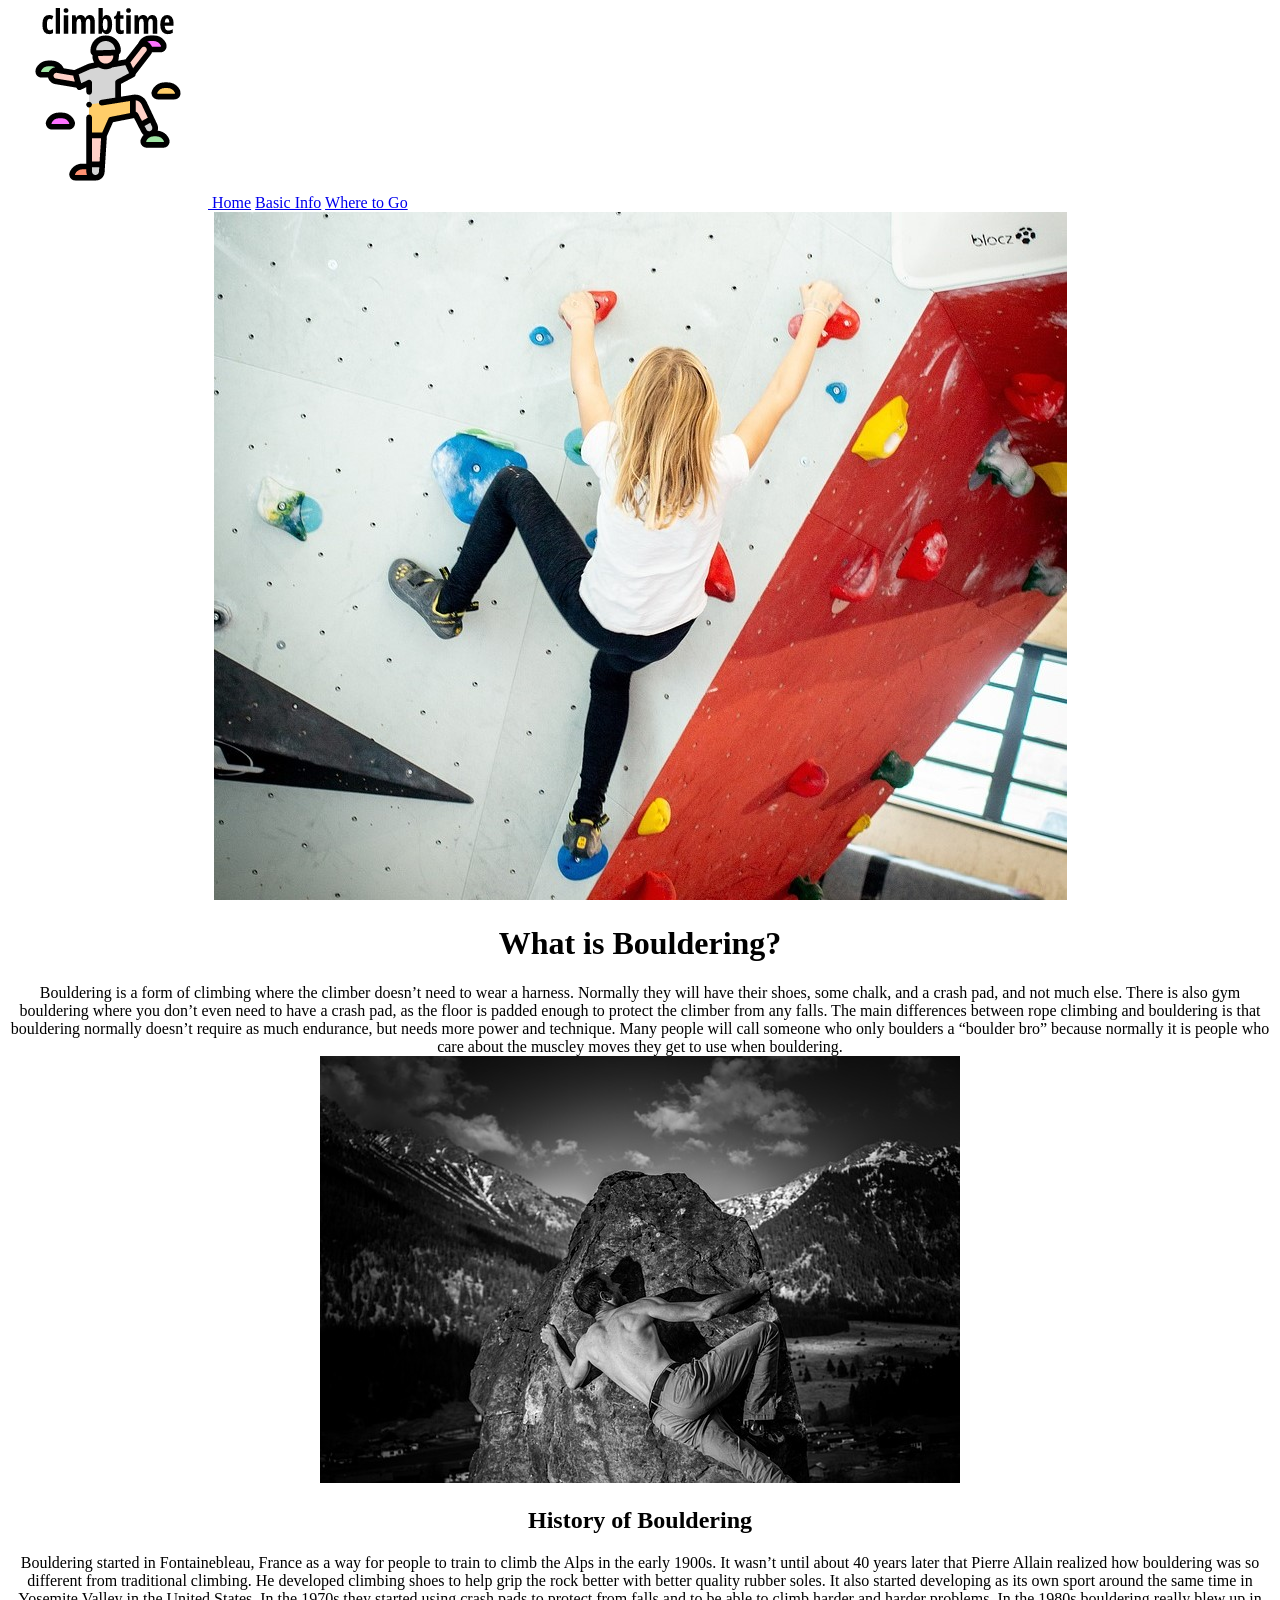
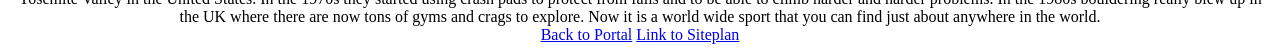
==== climbtime/index.html @ 029b0d92 "Started work on climb time" ====
<!DOCTYPE html>
<html lang="en">
<head>
    <meta charset="UTF-8">
    <meta name="viewport" content="width=device-width, initial-scale=1.0">
    <link type="text/css" rel="stylesheet" href="styles/styles.css">
    <title>Climb Time Home Page</title>
</head>
<body>
    <header>
        <nav>
            <a href="./">
                <img src="assets/logo.png">
            </a>
            <a href="./">Home</a>
            <a href="info.html">Basic Info</a>
            <a href="where.html">Where to Go</a>
        </nav>
    </header>
    <main>
        <img class="hero-img" src="assets/indoor.jpg">
        <h1 class="hero-title">What is Bouldering?</h1>
        <div id="boulder-def">
            Bouldering is a form of climbing where the climber doesn’t need to wear a harness. Normally they will have their shoes, some chalk, and a crash pad, and not much else. There is also gym bouldering where you don’t even need to have a crash pad, as the floor is padded enough to protect the climber from any falls. The main differences between rope climbing and bouldering is that bouldering normally doesn’t require as much endurance, but needs more power and technique. Many people will call someone who only boulders a “boulder bro” because normally it is people who care about the muscley moves they get to use when bouldering.
        </div>
        <img id="history-img" src="assets/bouldering.jpg">
        <h2 id="history-title">History of Bouldering</h2>
        <div id="history-text">
            Bouldering started in Fontainebleau, France as a way for people to train to climb the Alps in the early 1900s. It wasn’t until about 40 years later that Pierre Allain realized how bouldering was so different from traditional climbing. He developed climbing shoes to help grip the rock better with better quality rubber soles. It also started developing as its own sport around the same time in Yosemite Valley in the United States. In the 1970s they started using crash pads to protect from falls and to be able to climb harder and harder problems. In the 1980s bouldering really blew up in the UK where there are now tons of gyms and crags to explore. Now it is a world wide sport that you can find just about anywhere in the world.
        </div>
    </main>
    <footer>
        <a href="../">Back to Portal</a>
        <a href="./site-plan.html">Link to Siteplan</a>
    </footer>
</body>
</html>
---- climbtime/styles/styles.css ----
main{
    text-align: center;
}

footer{
    text-align: center;
}
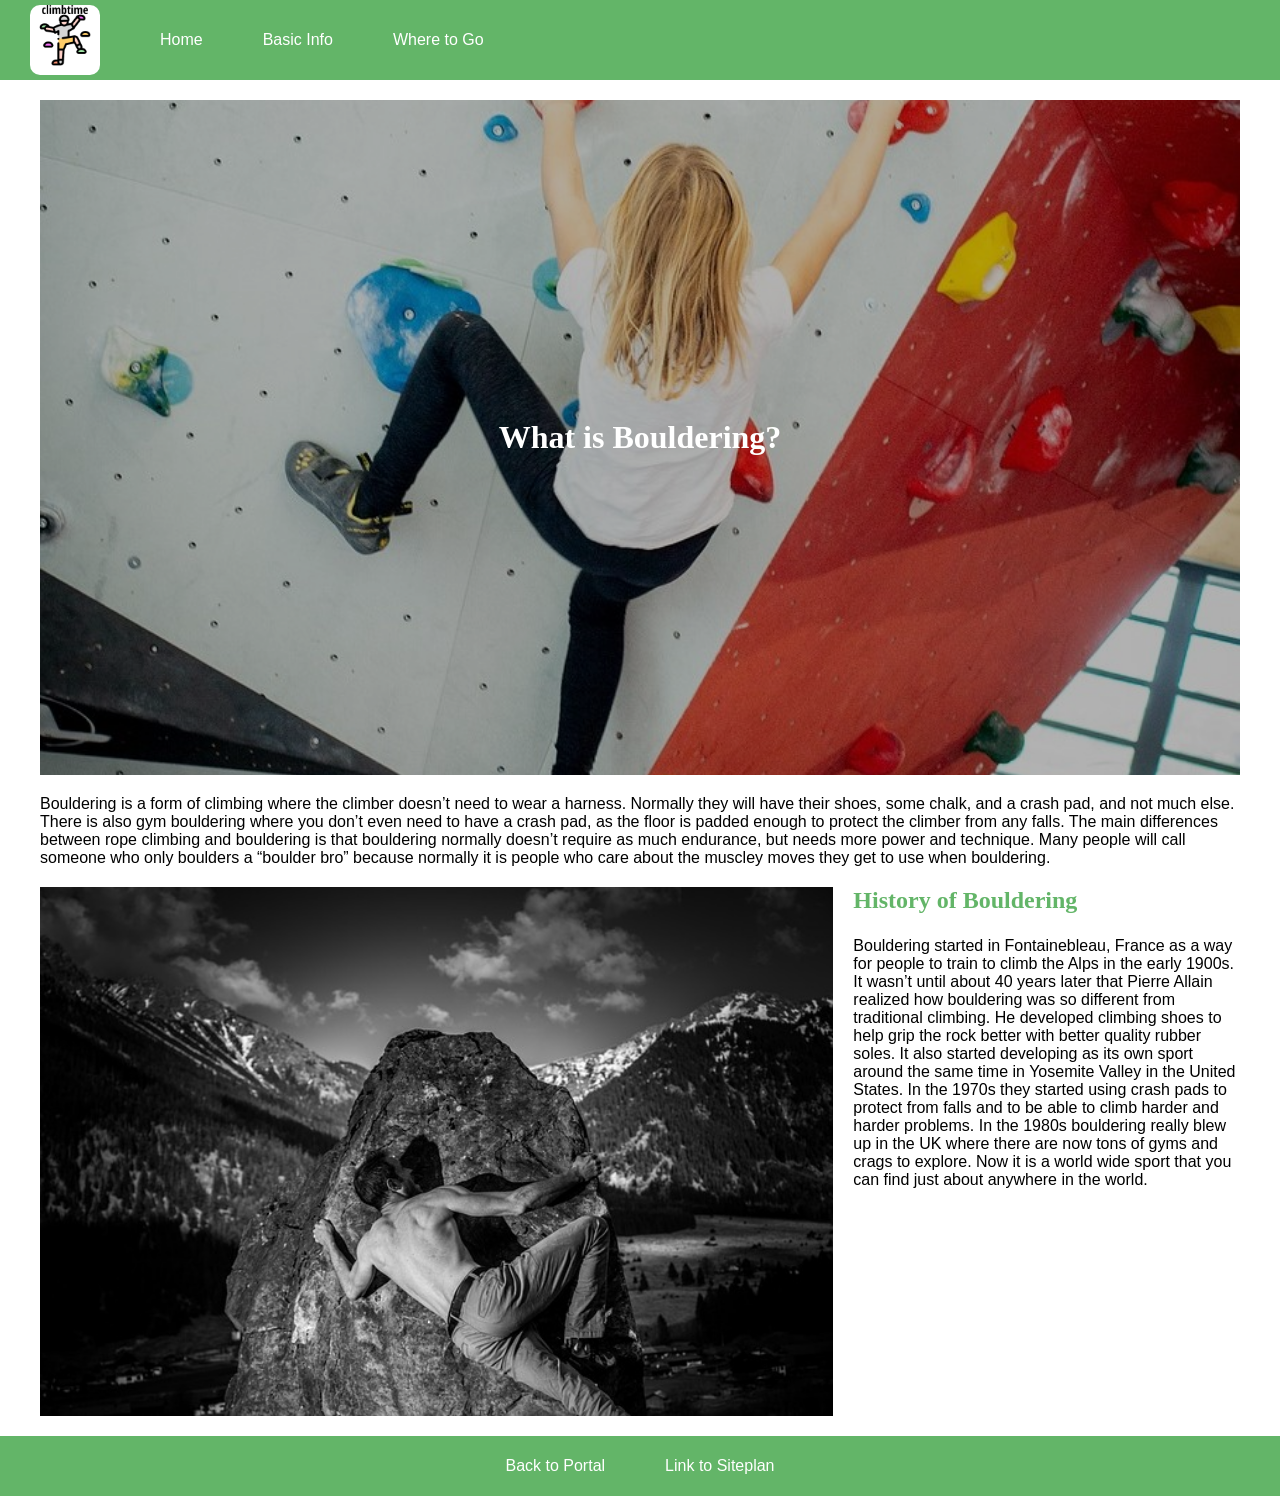
==== commit 4bfd4f88: "Styled home site for personal site" ====
--- a/climbtime/index.html
+++ b/climbtime/index.html
@@ -10,7 +10,7 @@
     <header>
         <nav>
             <a href="./">
-                <img src="assets/logo.png">
+                <img src="assets/logo.png" id="logo">
             </a>
             <a href="./">Home</a>
             <a href="info.html">Basic Info</a>
--- a/climbtime/styles/styles.css
+++ b/climbtime/styles/styles.css
@@ -1,7 +1,123 @@
-main{
-    text-align: center;
+@import url('https://fonts.googleapis.com/css2?family=Lora:ital,wght@0,400..700;1,400..700&family=Open+Sans:ital,wght@0,300..800;1,300..800&display=swap');
+
+:root {
+    --primary-color: #FFCD69   ;
+    --secondary-color: #63b568 ;
+    --accent1-color: #da6e4d;
+    --accent2-color: black;
+    --accent3-color: white;
 }
 
+body{
+    margin:0;
+    font-family: 'Open Sans', sans-serif;
+}
+
+#boulder-def{
+    grid-column: 1/13;
+}
+
+
 footer{
-    text-align: center;
+    display: flex;
+    background-color: var(--secondary-color);
+    margin-top: 20px;
+    height: 60px;
+    align-items:center;
+    justify-content: center;
+}
+
+h1,h2,h3{
+    font-family: Lora, serif;
+    color:var(--secondary-color)
+}
+
+h2{
+    margin:0;
+    justify-self: left;
+    
+}
+
+.hero-img{
+    grid-column: 1/13;
+    grid-row:1/2;
+    height:100%;
+    width:100%;
+    aspect-ratio: 16/9;
+    object-fit: cover;
+}
+
+.hero-title{
+    display: grid;
+    grid-column: 1/13;
+    grid-row:1/2;
+    align-self: center;
+    background-color: rgba(0,0,0,.3);
+    height:100%;
+    width:100%;
+    align-items: center;
+    justify-items: center;
+    color:var(--accent3-color)
+}
+
+#history-img{
+    justify-content:left;
+    grid-column: 1/9;
+    grid-row:3/6;
+    height:100%;
+    width:100%;
+}
+#history-title, #history-text{
+    grid-column: 9/13;
+    justify-content:right;
+}
+
+#history-text{
+    grid-row:4/5;
+}
+
+#history-title{
+    grid-row:3/4;
+    height:30px;
+}
+
+#logo{
+    width:70px;
+    margin:auto;
+    align-self: center;
+    display: block;
+    border-radius: 10px;
+}
+
+
+main{
+    display:grid;
+    justify-items: center;
+    width:1200px;
+    margin:auto;
+    grid-template-columns: repeat(12,1fr);
+    gap:20px;
+}
+
+nav{
+    background-color: var(--secondary-color);
+    height:80px;
+    display:flex;
+    align-items: center;
+    margin-bottom: 20px;
+}
+
+nav a, footer a{
+    text-decoration: none;
+    color: var(--accent3-color);
+    padding:0 30px;
+    display:flex;
+    justify-content: center;
+    align-items: center;
+    height:100%;
+}
+
+nav a:hover, footer a:hover{
+    color: var(--primary-color);
+    background-color: var(--accent1-color);
 }
